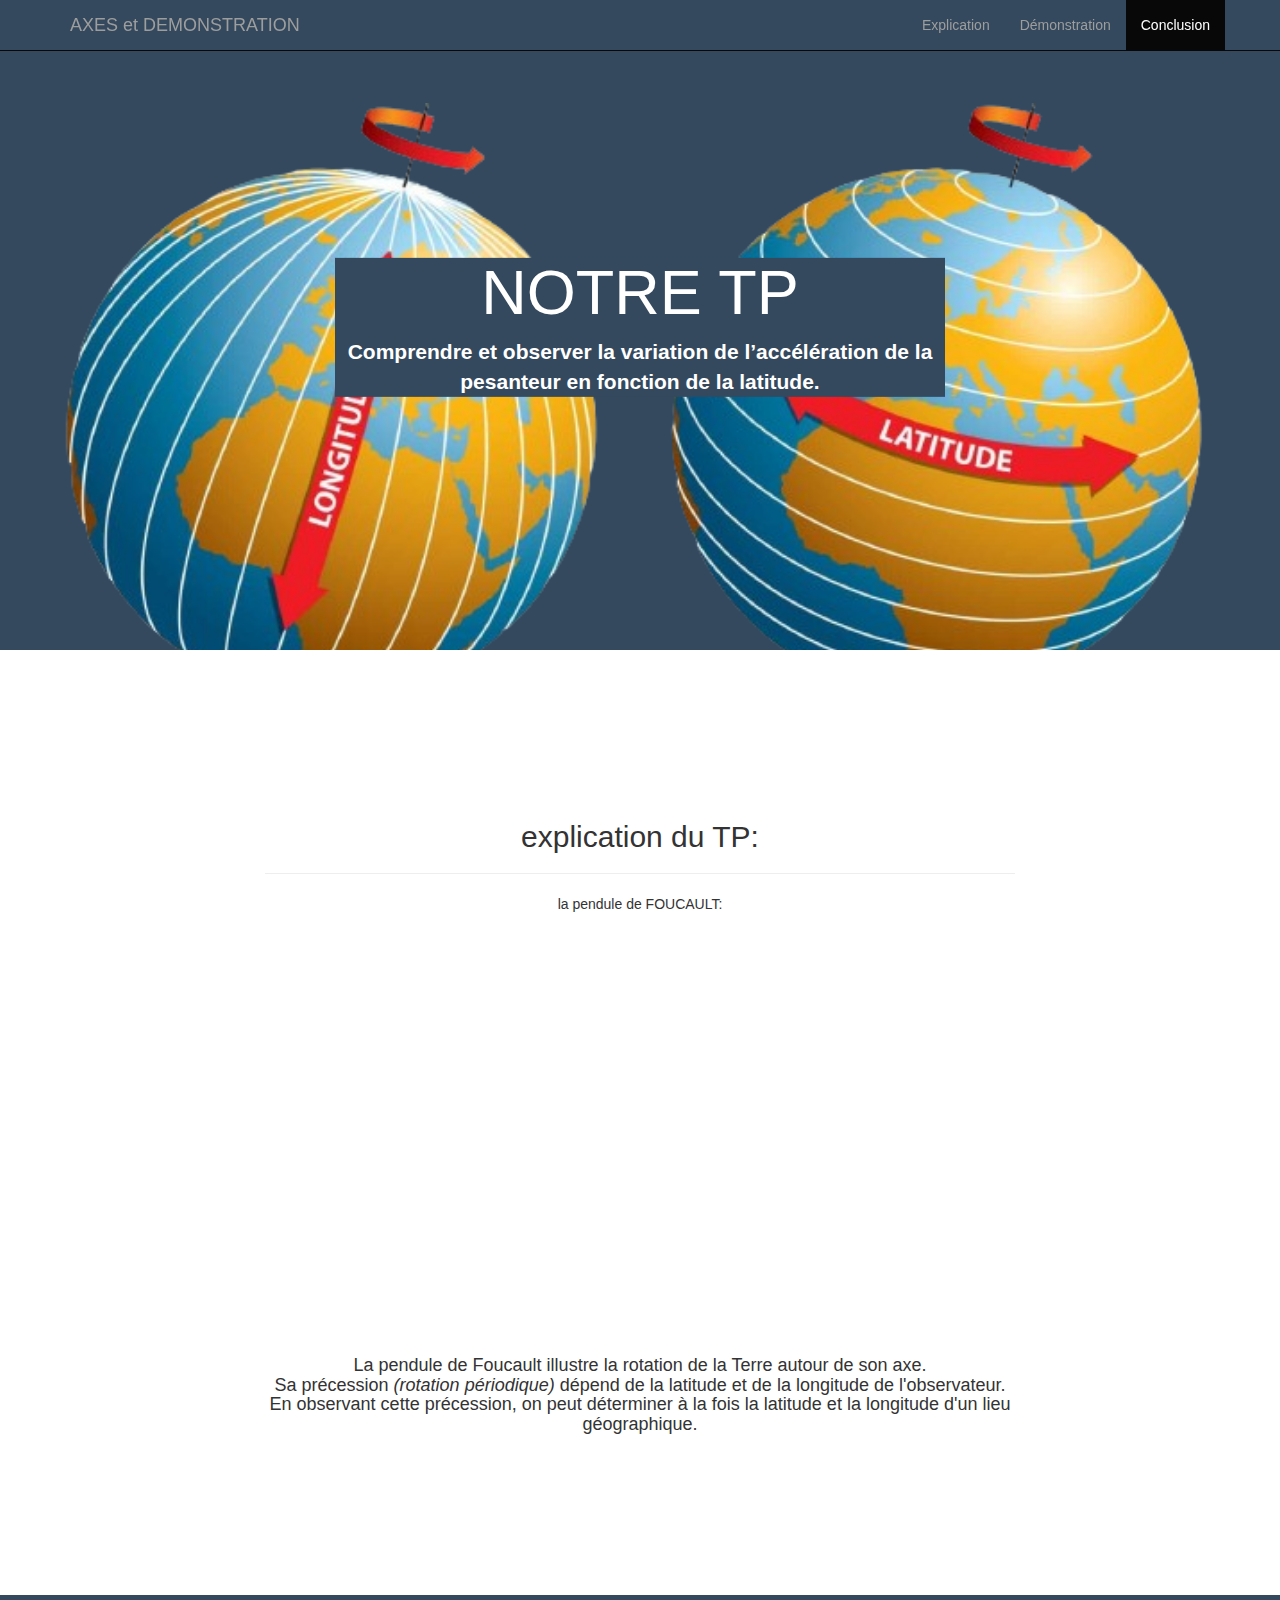
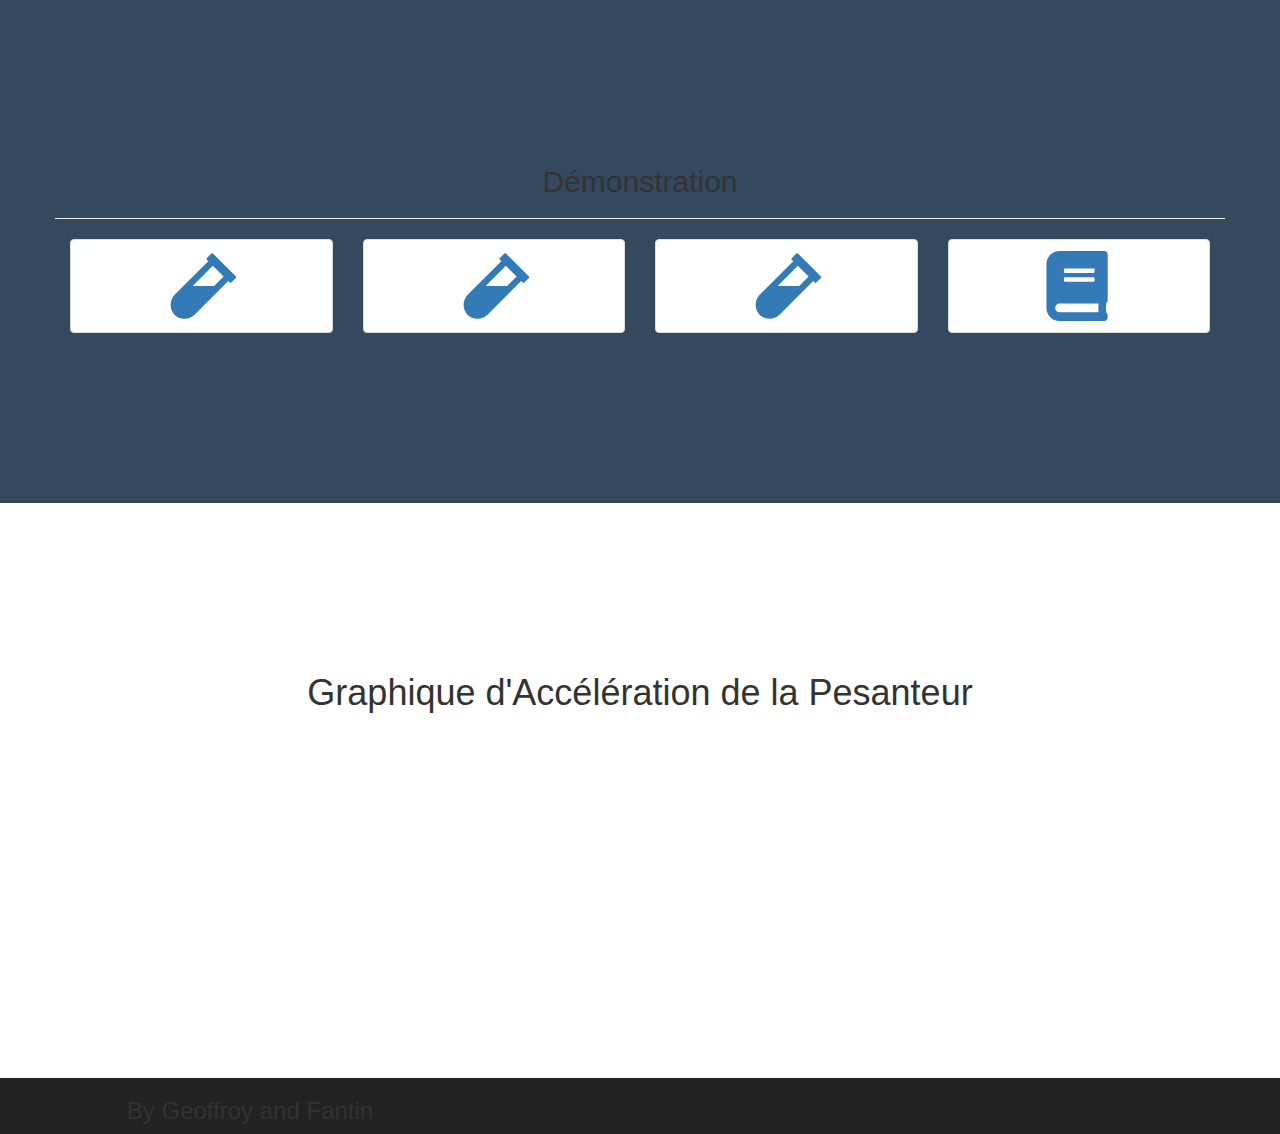
==== index.html @ ca68bb2a "Rename TP.html to index.html" ====
<!DOCTYPE html>
<html lang="en" >
<head>
  <meta charset="UTF-8">
  <title>présentation TP</title>
  <meta name="viewport" content="width=device-width, initial-scale=1"><link rel="stylesheet" href="https://cdnjs.cloudflare.com/ajax/libs/normalize/5.0.0/normalize.min.css">
<link rel='stylesheet' href='https://maxcdn.bootstrapcdn.com/bootstrap/3.3.5/css/bootstrap.min.css'>
<link rel='stylesheet' href='https://cdnjs.cloudflare.com/ajax/libs/flat-ui/2.2.2/css/flat-ui.css'>
<link rel='stylesheet' href='https://use.fontawesome.com/releases/v5.0.13/css/all.css'>
<link rel="icon" href="ccelebrities1212193.jpg">
<link rel="stylesheet" href="TP.css">  

</head>
<body>
<!-- partial:index.partial.html -->
<nav class="navbar navbar-inverse navbar-fixed-top transparent">
  <div class="container">
    <!-- Brand and toggle get grouped for better mobile display -->
    <div class="navbar-header">
      <button type="button" class="navbar-toggle collapsed" data-toggle="collapse" data-target="#navbar" aria-expanded="false">
        <span class="sr-only">Toggle navigation</span>
      </button>
      <a class="navbar-brand" href="#" target="newwindow">AXES et DEMONSTRATION</a>
    </div> <!-- .navbar-header -->
    <div class="collapse navbar-collapse" id="navbar">
      <ul class="nav navbar-nav navbar-right">
        <li><a href="#about">Explication</a></li>
        <li><a href="#portfolio">Démonstration</a></li>
        <li><a href="#contact">Conclusion</a></li>
      </ul>
    </div> <!-- .navbar-collapse -->
  </div> <!-- .container -->
</nav>
<main data-spy="scroll" data-target=".navbar" data-offset="50">
  <div class="jumbotron photo-cover text-inverse">
      <div class="col-md-6 text-center center">
        <div id="tesmort">
          <h1>NOTRE TP</h1>
          <p><b>Comprendre et observer la variation de l’accélération de la pesanteur en fonction de la latitude.</b></p>
        </div>
        <a href="#about">
        <span class="fui-triangle-down large"></span>
        </a>
      </div> <!-- .col-md-6 -->
    </div> <!-- .jumbotron -->
  <div id="about" class="jumbotron1">
    <div class="container">
      <div class="row">
        <div class=" col-md-8 col-md-offset-2 text-center">
        <h2>explication du TP: </h2>
          <hr>
        <p class="lead">
          
        </p>
        <p>
          la pendule de FOUCAULT: 
        </p>
        <div style="padding:56.25% 0 0 0;position:relative;"><iframe width="100%" height="100%" src="https://app.videas.fr/embed/media/700cfc5c-135e-4f75-89a4-8922868f7f34/?title=false&logo=false&thumbnail_duration=false&controls=false&autoplay=true&loop=true&info=true&thumbnail=video" frameborder="0" allow="accelerometer; autoplay; encrypted-media; gyroscope; picture-in-picture" allowfullscreen="true" style="position: absolute; top: 0; left: 0" referrerpolicy="unsafe-url"></iframe></div>
        
        <h4>La pendule de Foucault illustre la rotation de la Terre autour de son axe. <br>Sa précession <i>(rotation périodique)</i> dépend de la latitude et de la longitude de l'observateur. En observant cette précession, on peut déterminer à la fois la latitude et la longitude d'un lieu géographique.</h4>  
      </div> <!-- .col-md-8 -->
      </div> <!-- .row -->
    </div> <!-- .container -->
  </div> <!-- #about -->  
  <div id="portfolio" class="jumbotron1 background-primary text-inverse">
    <div class="container">
      <div class="row">
        <h2 class="text-center">Démonstration </h2>
        <hr>
        <div class="col-xs-6 col-md-3">
          <a class="thumbnail" page="vue-test-utils">
            <svg aria-hidden="true" class="thumbnail-svg" data-prefix="fab" data-icon="vuejs" role="img" xmlns="http://www.w3.org/2000/svg" viewBox="0 0 448 512" class="svg-inline--fa fa-vuejs fa-w-14 fa-3x"><path fill="currentColor" d="M477.7 186.1L309.5 18.3c-3.1-3.1-8.2-3.1-11.3 0l-34 33.9c-3.1 3.1-3.1 8.2 0 11.3l11.2 11.1L33 316.5c-38.8 38.7-45.1 102-9.4 143.5 20.6 24 49.5 36 78.4 35.9 26.4 0 52.8-10 72.9-30.1l246.3-245.7 11.2 11.1c3.1 3.1 8.2 3.1 11.3 0l34-33.9c3.1-3 3.1-8.1 0-11.2zM318 256H161l148-147.7 78.5 78.3L318 256z" class=""></path></svg>
            <div class="thumbnail-overlay" page="vue-test-utils">
              <span class="glyphicon glyphicon-info-sign text-inverse large center"></span>
            </div>
          </a>
        </div> <!-- .col-md-3 -->
        <div class="col-xs-6 col-md-3">
          <a class="thumbnail" page="book">
            <svg aria-hidden="true" class="thumbnail-svg" data-prefix="fas" data-icon="book" role="img" xmlns="http://www.w3.org/2000/svg" viewBox="0 0 448 512" class="svg-inline--fa fa-book fa-w-14 fa-3x"><path fill="currentColor" d="M477.7 186.1L309.5 18.3c-3.1-3.1-8.2-3.1-11.3 0l-34 33.9c-3.1 3.1-3.1 8.2 0 11.3l11.2 11.1L33 316.5c-38.8 38.7-45.1 102-9.4 143.5 20.6 24 49.5 36 78.4 35.9 26.4 0 52.8-10 72.9-30.1l246.3-245.7 11.2 11.1c3.1 3.1 8.2 3.1 11.3 0l34-33.9c3.1-3 3.1-8.1 0-11.2zM318 256H161l148-147.7 78.5 78.3L318 256z" class=""></path></svg>
            <div class="thumbnail-overlay" page="book">
              <span class="glyphicon glyphicon-info-sign text-inverse large center"></span>
            </div>            
          </a>
        </div> <!-- .col-md-3 -->
        <div class="col-xs-6 col-md-3">
          <a class="thumbnail" page="blog">
            <svg class="thumbnail-svg" aria-hidden="true" data-prefix="fas" data-icon="rss" role="img" xmlns="http://www.w3.org/2000/svg" viewBox="0 0 448 512" class="svg-inline--fa fa-rss fa-w-14 fa-3x"><path fill="currentColor" d="M477.7 186.1L309.5 18.3c-3.1-3.1-8.2-3.1-11.3 0l-34 33.9c-3.1 3.1-3.1 8.2 0 11.3l11.2 11.1L33 316.5c-38.8 38.7-45.1 102-9.4 143.5 20.6 24 49.5 36 78.4 35.9 26.4 0 52.8-10 72.9-30.1l246.3-245.7 11.2 11.1c3.1 3.1 8.2 3.1 11.3 0l34-33.9c3.1-3 3.1-8.1 0-11.2zM318 256H161l148-147.7 78.5 78.3L318 256z" class></path></svg>
            <div class="thumbnail-overlay" page="blog">
              <span class="glyphicon glyphicon-info-sign text-inverse large center"></span>
            </div>            
          </a>
        </div> <!-- .col-md-3 -->    
        <div class="col-xs-6 col-md-3">
          <a class="thumbnail" page="avoriaz">
             <svg aria-hidden="true" class="thumbnail-svg" data-prefix="fas" data-icon="vial" role="img" xmlns="http://www.w3.org/2000/svg" viewBox="0 0 480 512" class="svg-inline--fa fa-vial fa-w-15 fa-3x"><path fill="currentColor" d="M448 360V24c0-13.3-10.7-24-24-24H96C43 0 0 43 0 96v320c0 53 43 96 96 96h328c13.3 0 24-10.7 24-24v-16c0-7.5-3.5-14.3-8.9-18.7-4.2-15.4-4.2-59.3 0-74.7 5.4-4.3 8.9-11.1 8.9-18.6zM128 134c0-3.3 2.7-6 6-6h212c3.3 0 6 2.7 6 6v20c0 3.3-2.7 6-6 6H134c-3.3 0-6-2.7-6-6v-20zm0 64c0-3.3 2.7-6 6-6h212c3.3 0 6 2.7 6 6v20c0 3.3-2.7 6-6 6H134c-3.3 0-6-2.7-6-6v-20zm253.4 250H96c-17.7 0-32-14.3-32-32 0-17.6 14.4-32 32-32h285.4c-1.9 17.1-1.9 46.9 0 64z" class=""></path></svg>
              <div class="thumbnail-overlay" page="avoriaz">
                <span class="glyphicon glyphicon-info-sign text-inverse large center"></span>
              </div>
          </a>
        </div> <!-- .col-md-3 -->    
      </div> <!-- .row -->
    </div> <!-- .container -->
  </div> <!-- #portfolio -->

  
  <div id="contact" class="jumbotron1">
    <div class="container">
      <div class="col-md-8 col-md-offset-2 text-center graphique">
        <script src="https://cdn.jsdelivr.net/npm/chart.js"></script>
        <script>
            // Données pour le graphique
            var villes = ['pole Nord','Toronto', 'Mexico', 'Moscow', 'Claude B', 'Sydney', 'porto alegre', 'Kampala','Berlin','Londre','Istanbule','Brasilia','Oslo','Saint-Anne','pole Sud'];
            var accelerations = [9.85864878095999941365 ,9.831432606924661, 9.812382074462896, 9.84213765239206, 9.836069842885383, 9.822749977490442, 9.8196403809472574408, 9.80665154554655593699, 9.83936007035260296050, 9.83844693092965272285, 9.82898817185011175468 , 9.81049136696710810668 , 9.84554204703001722976 , 9.81069357360084204345 , 9.85864878095999941365];
    
            // Fonction pour créer et afficher le graphique
            function afficherGraphique() {
                // Obtenir le contexte du graphique
                var ctx = document.getElementById('graphique').getContext('2d');
    
                // Créer un graphique en ligne avec les points spécifiés
                var graphique = new Chart(ctx, {
                    type: 'line',
                    data: {
                        labels: villes,
                        datasets: [{
                            label: 'Accélération de la pesanteur (m/s²)',
                            data: accelerations,
                            backgroundColor: 'rgba(75, 192, 192, 0.7)',
                            borderColor: 'rgba(75, 192, 192, 1)',
                            pointRadius: 8,
                            pointHoverRadius: 10,
                            fill: false
                        }]
                    },
                    options: {
                        scales: {
                            y: {
                                beginAtZero: false,
                            }
                        },
                        plugins: {
                            legend: {
                                display: false
                            }
                        }
                    }
                });
            }
        </script>
    </head>
    <body>
        <h1>Graphique d'Accélération de la Pesanteur</h1>
    
        <!-- Ajouter un élément canvas pour le graphique -->
        <canvas id="graphique" width="400" height="200"></canvas>
    
        <!-- Appeler la fonction pour afficher le graphique -->
        <script>
            afficherGraphique();
        </script>
      </div> <!-- .col-md-8 -->
    </div> <!-- .container -->
  </div> <!-- #contact -->

<div class="text-center text-inverse navbar-inverse">
    <div class="container">
      <div class="row">

        <div class="footer-col col-md-4">
            <h3>By Geoffroy and Fantin</h3>
        </div> <!-- .footer-col -->
      </div> <!-- .row -->
    </div> <!-- .container --> 
  </div> <!--  -->

<div id="vue-test-utils" class="full-screen">
  <div class="container">
    <div class="col-md-6 text-center center">
      <div class="row">
      </div> <!-- .row -->       
      <p class="lead">
        <h1>les formules utilisé :</h1>
        <br>
        <br>
        <img src="bigmama-removebg-preview.png" alt="" class="img_formule2">
        <br>
        <img src="physique_TC_-_Word_25_03_2024_14_48_12-removebg-preview.png" alt="">
        <br>
        <img src="physique_TC_-_Word_25_03_2024_14_48_12_longitude-removebg-preview.png" alt="">
      </p>
      <br>
      <br>
      <hr>
      <div class="row">
        <div class="col-md-3">
          <a class="btn-danger btn-lg close-window btn-block">Close</a>
        </div> <!-- .col-md-6 -->        
      </div> <!-- .row -->      
    </div> <!-- .col-md-6 -->
  </div> <!-- .container -->
</div> <!-- .full-screen -->
<div id="book" class="full-screen-calcul">
  <div class="container">
    <div class="col-md-6 text-center center-calcul">
      <div class="row">
      </div> <!-- .row -->  
      <h2>Coriolis - Euler - Centrifuge</h2>      
      <br>  
      <p class="lead">
        <img src="https://wikimedia.org/api/rest_v1/media/math/render/svg/fbdf9a98ca8edd74082aa036e4dc15aa1e3d8b62" alt="" class="img_formule">
        <br>
        <img src="https://wikimedia.org/api/rest_v1/media/math/render/svg/6b376ad4c05a993fc1e23017c139e7007f147fc8" alt="">
        <br>
        <img src="https://wikimedia.org/api/rest_v1/media/math/render/svg/375fadeecb000de82710f70c336b1c94cc3079f6" alt="">
        <br>
        <img src="https://wikimedia.org/api/rest_v1/media/math/render/svg/601fe118ed141e4a1079db7a2d30595bc9c2842c" alt="">
      </p>
        <div class="col-md-3">
          <a class="btn-danger btn-lg close-window btn-block">Close</a>
        </div> <!-- .col-md-6 -->        
      </div> <!-- .row -->
    </div> <!-- .col-md-6 -->
  </div> <!-- .container -->
</div> <!-- .full-screen -->
<div id="blog" class="full-screen-calcul">
  <div class="container">
    <div class="col-md-6 text-center center-calcul">
      <div class="row">
      </div> <!-- .row -->
      <p class="lead">l'Accélération de la pesanteur</p>
      <hr>
      <h3>Calculateur d'Accélération de la Pesanteur selon la latitude</h3>
      <script>
        function calculerAcceleration(latitudeDeg, latitudeMin, latitudeSec, direction) {
    // Convertir les degrés, minutes et secondes en décimales
    var latitudeDecimal = parseFloat(latitudeDeg) + parseFloat(latitudeMin) / 60 + parseFloat(latitudeSec) / 3600;

    // Changer la direction en fonction de la lettre N ou S
    if (direction.toUpperCase() === "S") {
        latitudeDecimal = -latitudeDecimal;
    }

    // Calculer l'accélération de la pesanteur
    var acceleration = calculerAccelerationGravite(latitudeDecimal);

    // Afficher le résultat
    document.getElementById("resultat").innerHTML = "L'accélération de la pesanteur est " + acceleration.toFixed(20) + " m/s²";
}

function calculerAccelerationGravite(latitude) {
    // Convertir la latitude en radians
    var phi = (Math.PI / 180) * latitude;

    // Valeur de la gravité standard à la surface de la Terre en m/s^2
    var g = 9.80665;

    // Calculer l'accélération de la pesanteur en fonction de la latitude
    var accelerationGravite = g * (1 + 0.0053024 * Math.pow(Math.sin(phi), 2) - 0.0000058 * Math.pow(Math.sin(2 * phi), 2));

    return accelerationGravite;
}
      </script>
      <label for="latitudeDeg">Degrés :</label>
      <input type="text" id="latitudeDeg" placeholder="Entrez les degrés">
  
      <label for="latitudeMin">Minutes :</label>
      <input type="text" id="latitudeMin" placeholder="Entrez les minutes">
  
      <label for="latitudeSec">Secondes :</label>
      <input type="text" id="latitudeSec" placeholder="Entrez les secondes">
  
      <label for="direction">Direction (N ou S) :</label>
      <input type="text" id="direction" placeholder="Entrez la direction (N ou S)">
      <br>
      <button onclick="calculerAcceleration(document.getElementById('latitudeDeg').value, document.getElementById('latitudeMin').value, document.getElementById('latitudeSec').value, document.getElementById('direction').value)">Calculer</button>
  
      <p id="resultat"></p>
      <br>
      <ol>
        <li>Latitude pôle Nord : 90°00'00"N 0°00'00"E</li>
        <li>Latitude Toronto : 43°43'17"N 79°28'25"W</li>
        <li>Latitude Mexico : 19°25'50"N 99°08'45"W</li>
        <li>Latitude Moscow : 55°45'37"N 37°36'50"E</li>
        <li>Latitude Claude b : 48°50'31"N 2°15'19"E</li>
        <li>Latitude Sydney : 33°54'02"S 151°12'17"E</li>
        <li>latitude Porto Alegre : 30°02'33"S 51°13'04"W</li>
        <li>latitude Kampala : 0°18'47"N 32°34'42"E</li>
        <li>Latitude Berlin : 52°31'22"N 13°23'28"E</li>
        <li>Latitude Londre : 51°30'12"N 0°07'13"W</li>
        <li>latitude Istanbul : 41°00'52"N 28°58'35"E</li>
        <li>Latitude Brasilia : 15°48'15"S 47°53'33"W</li>
        <li>Latitude Oslo : 59°55'06"N 10°46'12"E</li>        
        <li>Latitude Sainte-Anne : 16°13'33"N 61°22'57"W</li>
        <li>Latitude pôle Sud : 90°00'00"S 0°00'00"E</li>

      </ol>
        <div class="col-md-3">
          <a class="btn-danger btn-lg close-window btn-block">Close</a>
        </div> <!-- .col-md-6 -->        
      </div> <!-- .row -->
    </div> <!-- .col-md-6 -->
  </div> <!-- .container -->
</div> <!-- .full-screen -->
<div id="avoriaz" class="full-screen">
  <div class="container">
      <div class="col-md-6 text-center center">
      <div class="row">
      </div> <!-- .row -->           
        <p class="lead">
          <b>UN EXEMPLE DE TP :</b>
          <br>
          <b>La Procédure :</b>
        </p>
        <p>
          <ol>
            <b><li>la pendule : Suspendez la masse au bout du fil. Assurez-vous que le fil est bien tendu et que la masse suspendue à un mouvement libre.</li>
            <li>Mesure de la période du pendule : Lâchez la masse sans lui donner de vitesse initiale et mesurez le temps qu’il faut pour que la pendule fasse un aller-retour complet (période du pendule). Répétez cette mesure plusieurs fois pour obtenir une valeur moyenne.</li>
            <li id="dgshfcfgyurgeng">Calcul de l’accélération de la pesanteur : Utilisez la formule du pendule simple pour calculer l’accélération de la pesanteur : 
              <br>
              <br>
              <div style="text-align: center;">
                <div style="font-style: italic;">g(ϕ)=g * (1+0.0053024 * sin⁡²(ϕ)-0.0000058 * sin⁡²(2ϕ))</div>
              </div>
              <br>
               <ul>
                  <li id="dgshfcfgyurgeng">ϕ est la latitude,</li>
                  <li id="dgshfcfgyurgeng">g est l’accélération de la pesanteur à la surface de la Terre (≈9,80665)</li>
               </ul> 
            </li>
            <li>Répétition des mesures à différentes latitudes : Répétez les étapes 2 et 3 à différentes latitudes dans le lycée.</li></ol></b>
          </ol>
        </p>
      <hr>
      <div class="row">
        <div class="col-md-3">
          <a class="btn-danger btn-lg close-window btn-block">close</a>
        </div> <!-- .col-md-6 -->        
      </div> <!-- .row -->      
    </div> <!-- .col-md-6 -->
  </div> <!-- .container -->
</div> <!-- .full-screen -->
</main>

  <script src="https://cdnjs.cloudflare.com/ajax/libs/jquery/2.2.2/jquery.min.js"></script>
<script src="https://maxcdn.bootstrapcdn.com/bootstrap/3.3.6/js/bootstrap.min.js"></script>
<script src="TP.js"></script>

</body>
</html>
---- TP.css ----
html,
body {
  grid-area: "additoinal-text";
}
main {
  height: 100%;
}

::-moz-selection {
  background: #34495e;
  color: #fff;
}

::selection {
  background: #34495e;
  color: #fff;
}

.jumbotron {
  padding-top: 150px;
  padding-bottom: 500px;
  margin-bottom: 0;
}

.jumbotron1 {
  padding-top: 150px;
  padding-bottom: 150px;
  margin-bottom: 0;
}

.center {
  position: absolute;
  top: 50%;
  left: 50%;
  transform: translate(-50%, -50%);
}

.photo-cover {
  background: #34495e url("latitude-o-que-e-definicao-como-funciona-e-conceito-de-longitude-removebg-preview.png") no-repeat center center/cover fixed;
  background-size: 90%;
  height: 100%;
  width: 100%;
  position: relative;
}

.background-primary {
  background: #34495e;
}

.background-secondary {
  background: #2c3e50;
}

.large {
  font-size: 4em;
}

.medium {
  font-size: 2em;
}

/* Header */
.transparent {
  background: transparent;
}

.navbar-inverse {
  transition: all 0.2s ease-in;
}

.thumbnail {
  cursor: pointer;
  position: relative;
  display: flex;
}

.thumbnail-svg {
  flex: 1 0 auto;
  padding: 0.5em;
  max-height: 6em;
}

.thumbnail-overlay {
  position: absolute;
  top: 0;
  left: 0;
  width: 100%;
  height: 100%;
  background: #1abc9c;
  opacity: 0;
  transition: all 0.2s ease-in;
}

.thumbnail:hover .thumbnail-overlay {
  opacity: 1;
  transition: all 0.2s ease-in;
}

.full-screen {
  background: #eee;
  height: 100%;
  width: 100%;
  position: fixed;
  top: 0;
  left: 0;
  display: none;
  overflow-y: scroll;
}

.close-window {
  cursor: pointer;
}

#tesmort {
  background-color: #34495e;
  color: #fff;
}

.full-screen-calcul {
  background: #eee;
  height: 100%;
  width: 200%;
  position: fixed;
  top: 0;
  left: 0;
  display: none;
  overflow-y: scroll;
}
.center-calcul {
  position: absolute;
  top: 50%;
  left: 50%;
  transform: translate(-100%, -50%);
}

#dgshfcfgyurgeng {
  text-align: left;
}

#graphique {
  position: relative;

}

.lastclose {
    cursor: pointer;
    white-space: normal;
    padding: 10px 19px;
    font-size: 17px;
    line-height: 1.471;
    border-radius: 6px;
    color: #ffffff;
    background-color: #e74c3c;
    display: block;
    width: 75%;
}

.img_formule {
  width: 50%;
}

.img_formule2 {
  width: 110%;
}

.text_formule {
  font-size: 30px;
  width: 120%;
}
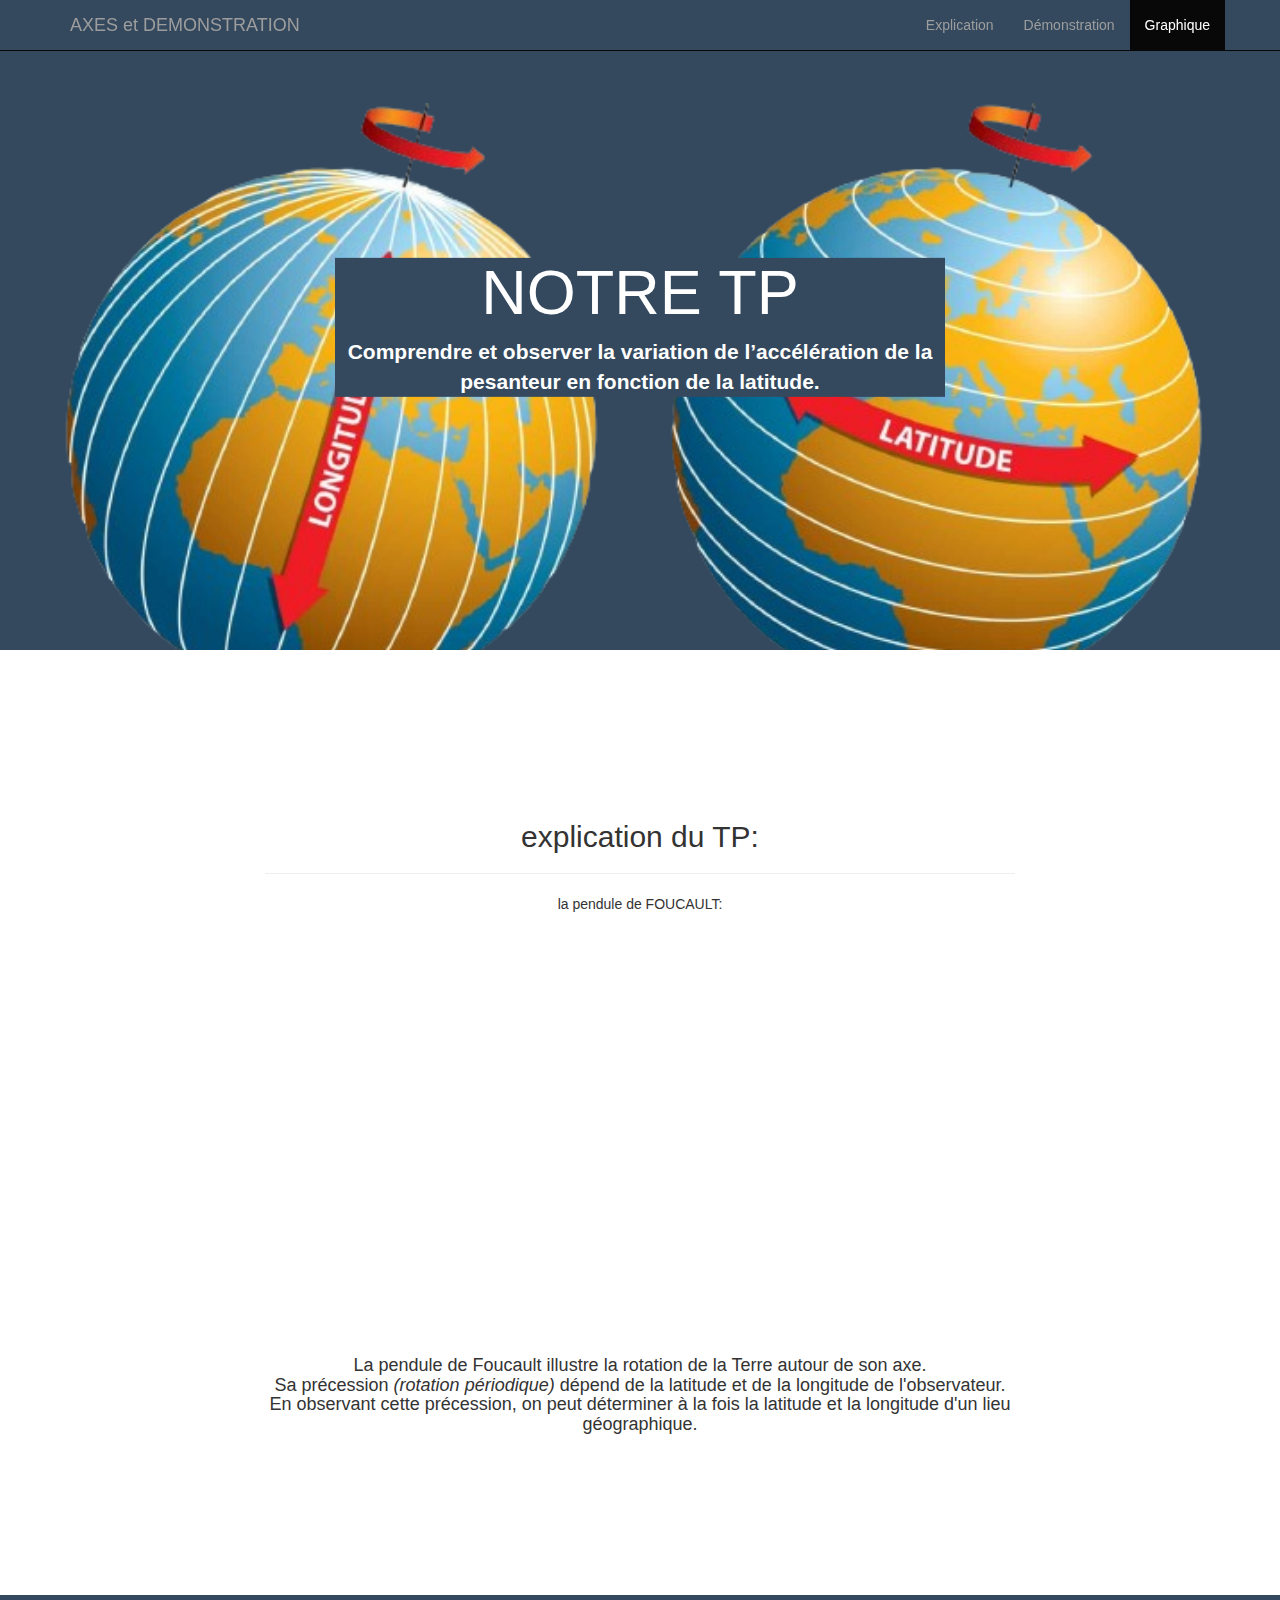
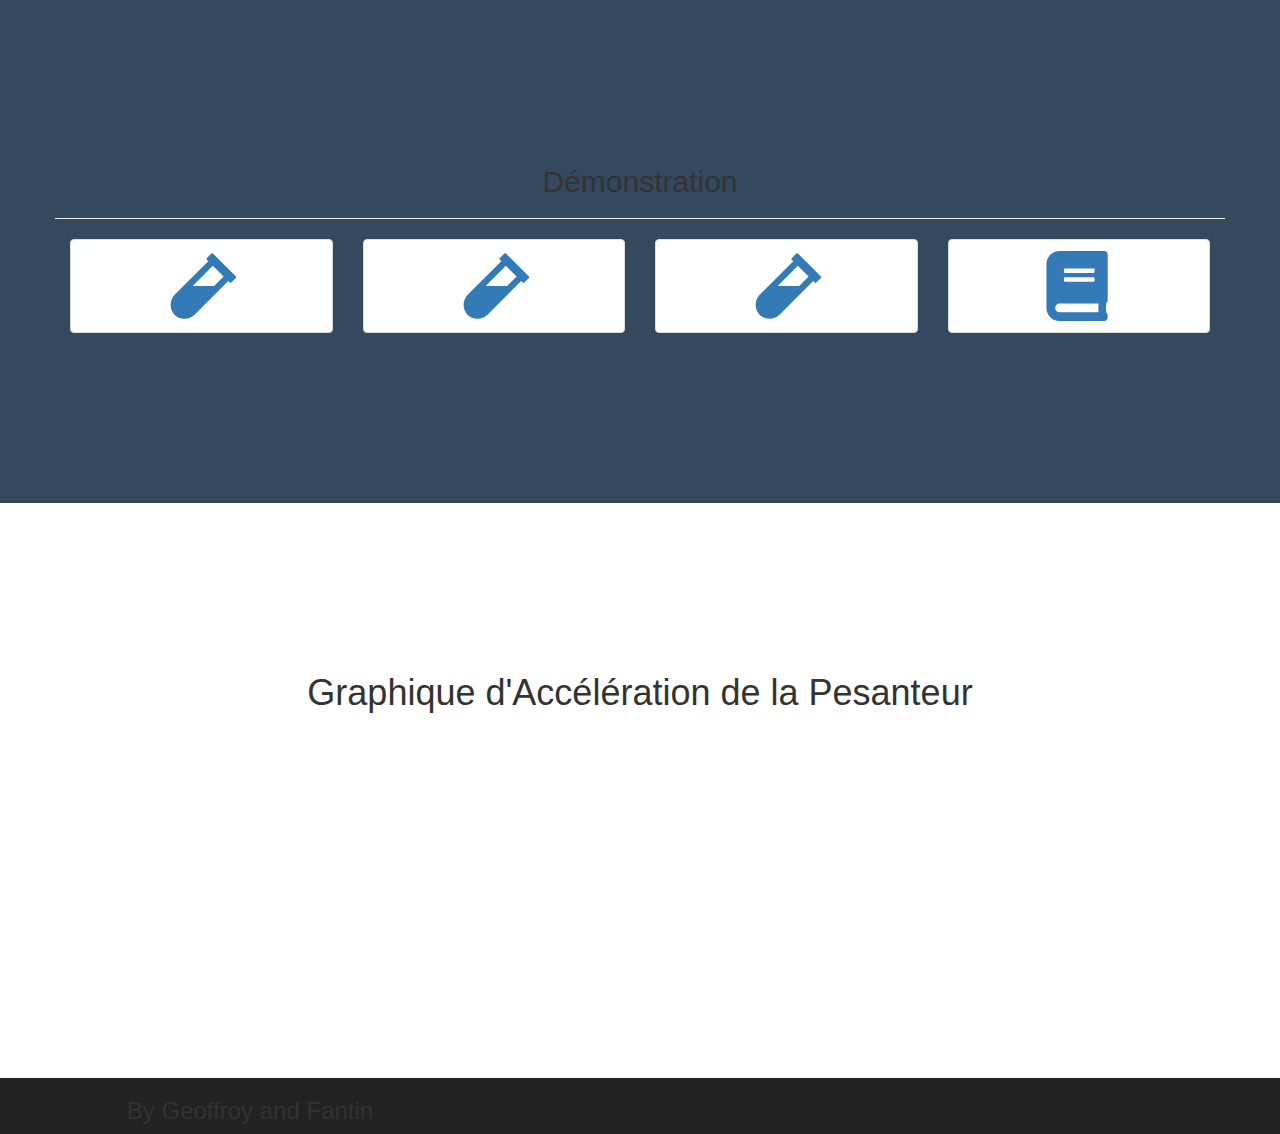
==== commit 20fac203: "Update index.html" ====
--- a/index.html
+++ b/index.html
@@ -26,7 +26,7 @@
       <ul class="nav navbar-nav navbar-right">
         <li><a href="#about">Explication</a></li>
         <li><a href="#portfolio">Démonstration</a></li>
-        <li><a href="#contact">Conclusion</a></li>
+        <li><a href="#contact">Graphique</a></li>
       </ul>
     </div> <!-- .navbar-collapse -->
   </div> <!-- .container -->
